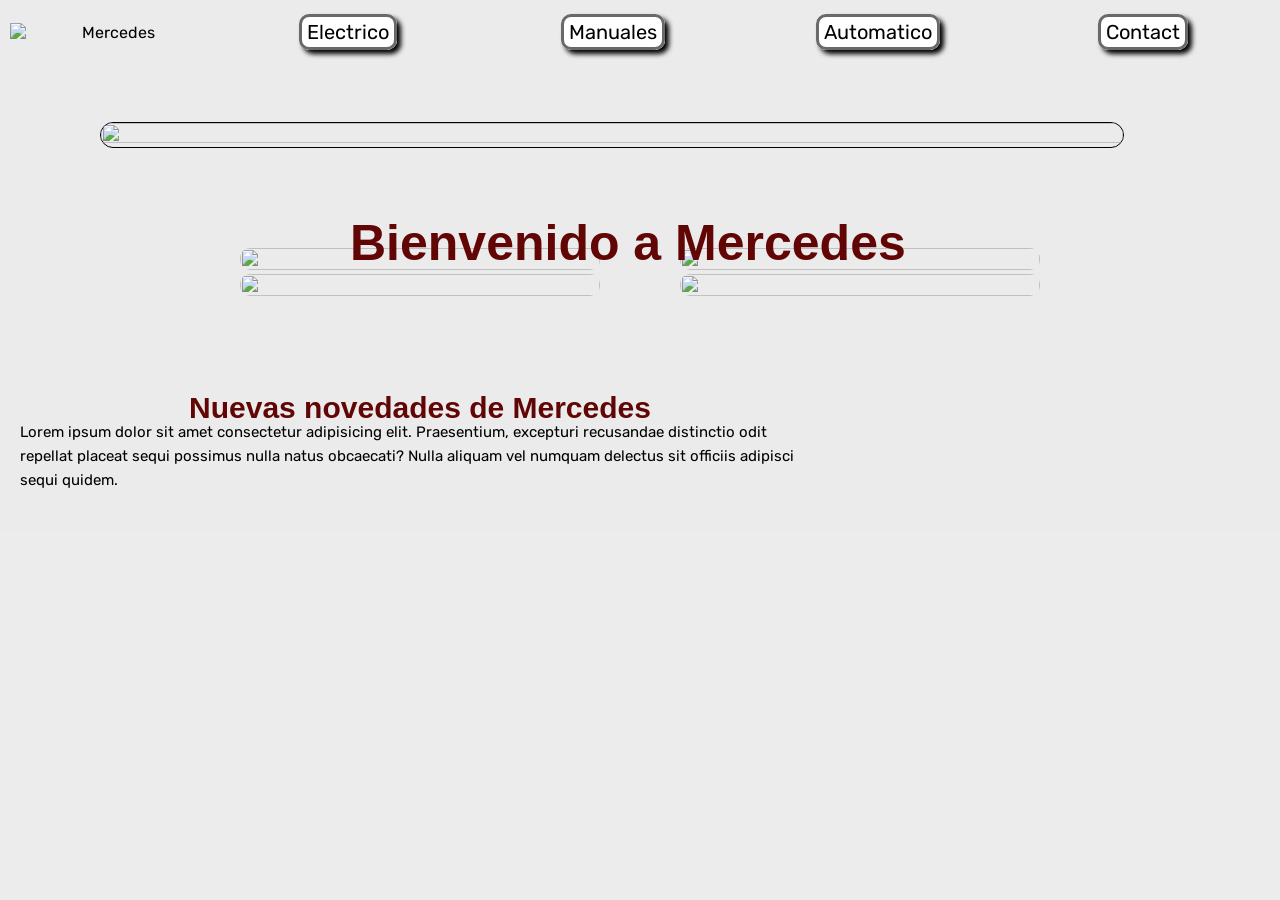
==== index.html @ 0ac347dd "first commit" ====
<!DOCTYPE html>
<html lang="en">
<head>
    <meta charset="UTF-8">
    <meta name="viewport" content="width=device-width, initial-scale=1.0">
    <link rel="shortcut icon" href="https://encrypted-tbn0.gstatic.com/images?q=tbn:ANd9GcRxxoMpGa6QTTC62v5Nn1pvzo3Oj-jB5QryPqcE2xtzrg&s" type="Mercedes">
    <link rel="stylesheet" href="./styles.css">
    <title>Proyecto ThePower</title>
</head>
<body class="container">
    <header class="grid-mercedes">
        <img src="https://freepngimg.com/save/24322-mercedes-benz-logo-file/1000x1000" alt="Mercedes">
        <nav>
            <ul class="list grid-mercedes">
                <li>
                    <a href="#">Electrico</a>
                </li>
                <li>
                    <a href="#">Manuales</a>
                </li>
                <li>
                    <a href="#">Automatico</a>
                </li>
                <li>
                    <a href="#">Contact</a>
                </li>
            </ul>
        </nav>
        <img src="https://encrypted-tbn0.gstatic.com/images?q=tbn:ANd9GcSkNEBO2OUKQjP-RSbIZae3jIq76g3rMrn9vQ&s" class="menu">
    </header>
    <div class="cars">
        <h1 class="inicio">Bienvenido a Mercedes</h1>
        <img src="https://www.diariomotor.com/imagenes/2023/08/mercedes-amg-gt-2024-06-64e08327acaf2.jpg?class=XL" alt=""">
    </div>

    <div class="grid-container gallery">
        <img
        src="https://quadis.s3.amazonaws.com/GestorQuadis/Vehiculos/Mercedes-Benz_Clase%20C_C%20300%20e%20Berlina_473060/1.jpg"
        />
        <img
        src="https://www.caetanoretail.es/site/uploads/sites/38/2024/11/mercedes-gls-580-ok.jpg"
        />
        <img
        src="https://acroadtrip.blob.core.windows.net/catalogo-imagenes/m/RT_V_c8c018942d8d44d28883c38b4ee7caf1.webp"
        />
        <img
        src="https://www.lacitycars.com/blog/wp-content/uploads/2023/11/1_65526863e2b59.jpg"
        />
    </div>
    <article class="parrafo">
        <h1 class="tow">Nuevas novedades de Mercedes</h1>
        <p>Lorem ipsum dolor sit amet consectetur adipisicing elit. Praesentium, excepturi recusandae distinctio odit repellat placeat sequi possimus nulla natus obcaecati? Nulla aliquam vel numquam delectus sit officiis adipisci sequi quidem.</p>
    </article>
    <div class="espacio">
        <img src="https://img.freepik.com/foto-gratis/tierra-galaxia-elementos-imagen-proporcionados-nasa_335224-750.jpg?semt=ais_hybrid&w=740&q=80" alt="">
    </div>
</body>
</html>
---- styles.css ----
@import url('https://fonts.googleapis.com/css2?family=Rubik:wght@300;400;500;600;700;800;900&display=swap');

* {
    margin: 0;
    padding: 0;
    box-sizing: border-box;
    font-family: 'Rubik', sans-serif;
    background-color: rgba(236, 236, 236, 0.959);
}


ul {
    list-style: none;
}


li {
    transition: transform 0.2s;
}

li:hover {
    transform: scale(1.1);
}

a {
    text-decoration: none;
    background-color: rgb(255, 255, 255);
    padding: 3px 5px;
    border: 3px solid rgb(105, 105, 105);
    border-radius: 10px;
    box-shadow: 4px 4px 5px rgb(0, 0, 0);
    color: rgb(0, 0, 0);
}



.grid-mercedes {
    display: grid;
    text-align: center;
    justify-content: center;
    align-items: center;
    align-content: center;
    justify-items: center;
}

header > img {
    width: 100%;
    object-fit: contain;;
}

header.grid-mercedes {
    grid-template-columns: 200px 1fr;
    padding: 10px;
    gap: 10px;
    justify-items: end;
}

.menu {
    display: none;
    width: 80px;
    cursor: pointer;
}

header > nav {
    width: 100%;
}


.list {
    grid-template-columns: 1fr 1fr 1fr 1fr;
    width: 100%;
    font-size: 20px;
    gap: 10px;
    padding: 10px 0px;
}

@media (max-width: 700px) {
    .menu {
        display: block;
    }
    header > nav {
        display: none;
    }
}
.item-one {
    display: grid;
    text-align: center;
    justify-content: center;
    align-items: center;
    align-content: center;
    justify-items: center;
}

h1 {
    color: rgb(97, 5, 5);
    font-family: Arial, Helvetica, sans-serif;
    
}

h1.inicio {
    position: relative;
    top: 150px;
    left: 250px;
    font-size: 50px;
    background-color:rgba(210, 105, 30, 0);
}

.cars {
    width: 80%;
    margin: 100px;
    margin-top: 0px;
}

.cars > img {
    width: 100%;
    height: 100%;
    object-fit: cover;
    object-position: center;
    border: 1px solid black;
    border-radius: 20px;
}

.grid-container {
    display: grid;
    align-items: center;
    justify-items: center;
    justify-content: center;
    align-content: center;
}

.gallery {
    width: 90%;
    margin: auto;
    margin-top: 100px;
    max-width: 800px;
    grid-template-columns: repeat(10, 1fr);
    grid-template-rows: repeat(10, 1fr);
    gap: 10%;
    
    
}

.gallery > img {
    width: 100%;
    height: 100%;
    border-radius: 10px;
    object-fit: cover;
    object-position: center;
    
}

.gallery > img:nth-child(1) {
    grid-row: 1 / 6;
    grid-column: 1 / 6;
}

.gallery > img:nth-child(2) {
    grid-row: 6 / 11;
    grid-column: 1 / 6;
}

.gallery > img:nth-child(3) {
    grid-row: 6 / 11;
    grid-column: 6 / 11;
}

.gallery > img:nth-child(4) {
    grid-row: 1 / 6;
    grid-column: 6 / 11;
}



article.parrafo {
    width: 100%;
    margin: 20px;
    margin-top: 100px;
    max-width: 800px;
    font-size: 15px;
    line-height: 24px;
}

h1.tow {
    text-align: center;
    margin-top: 50px;
    font-size: 30px;
    color: rgb(97, 5, 5);
    font-family: Arial, Helvetica, sans-serif;
}
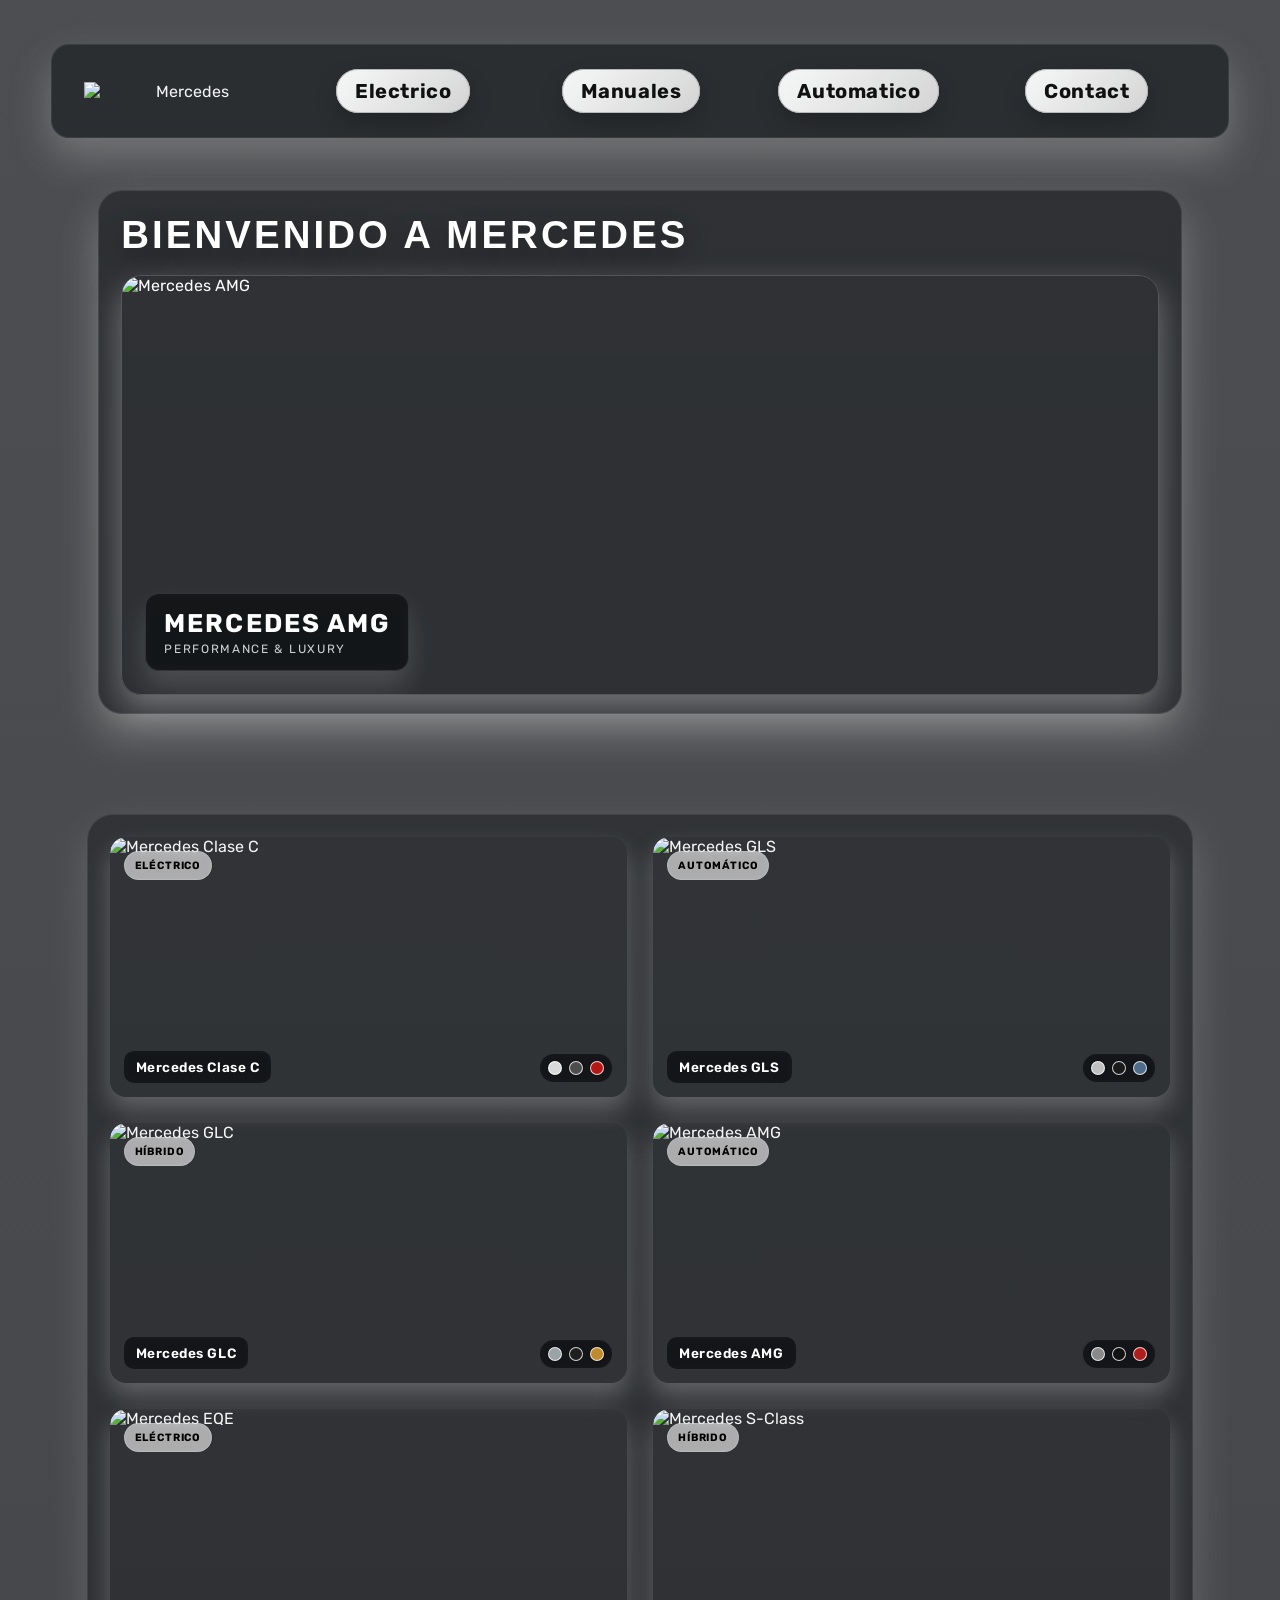
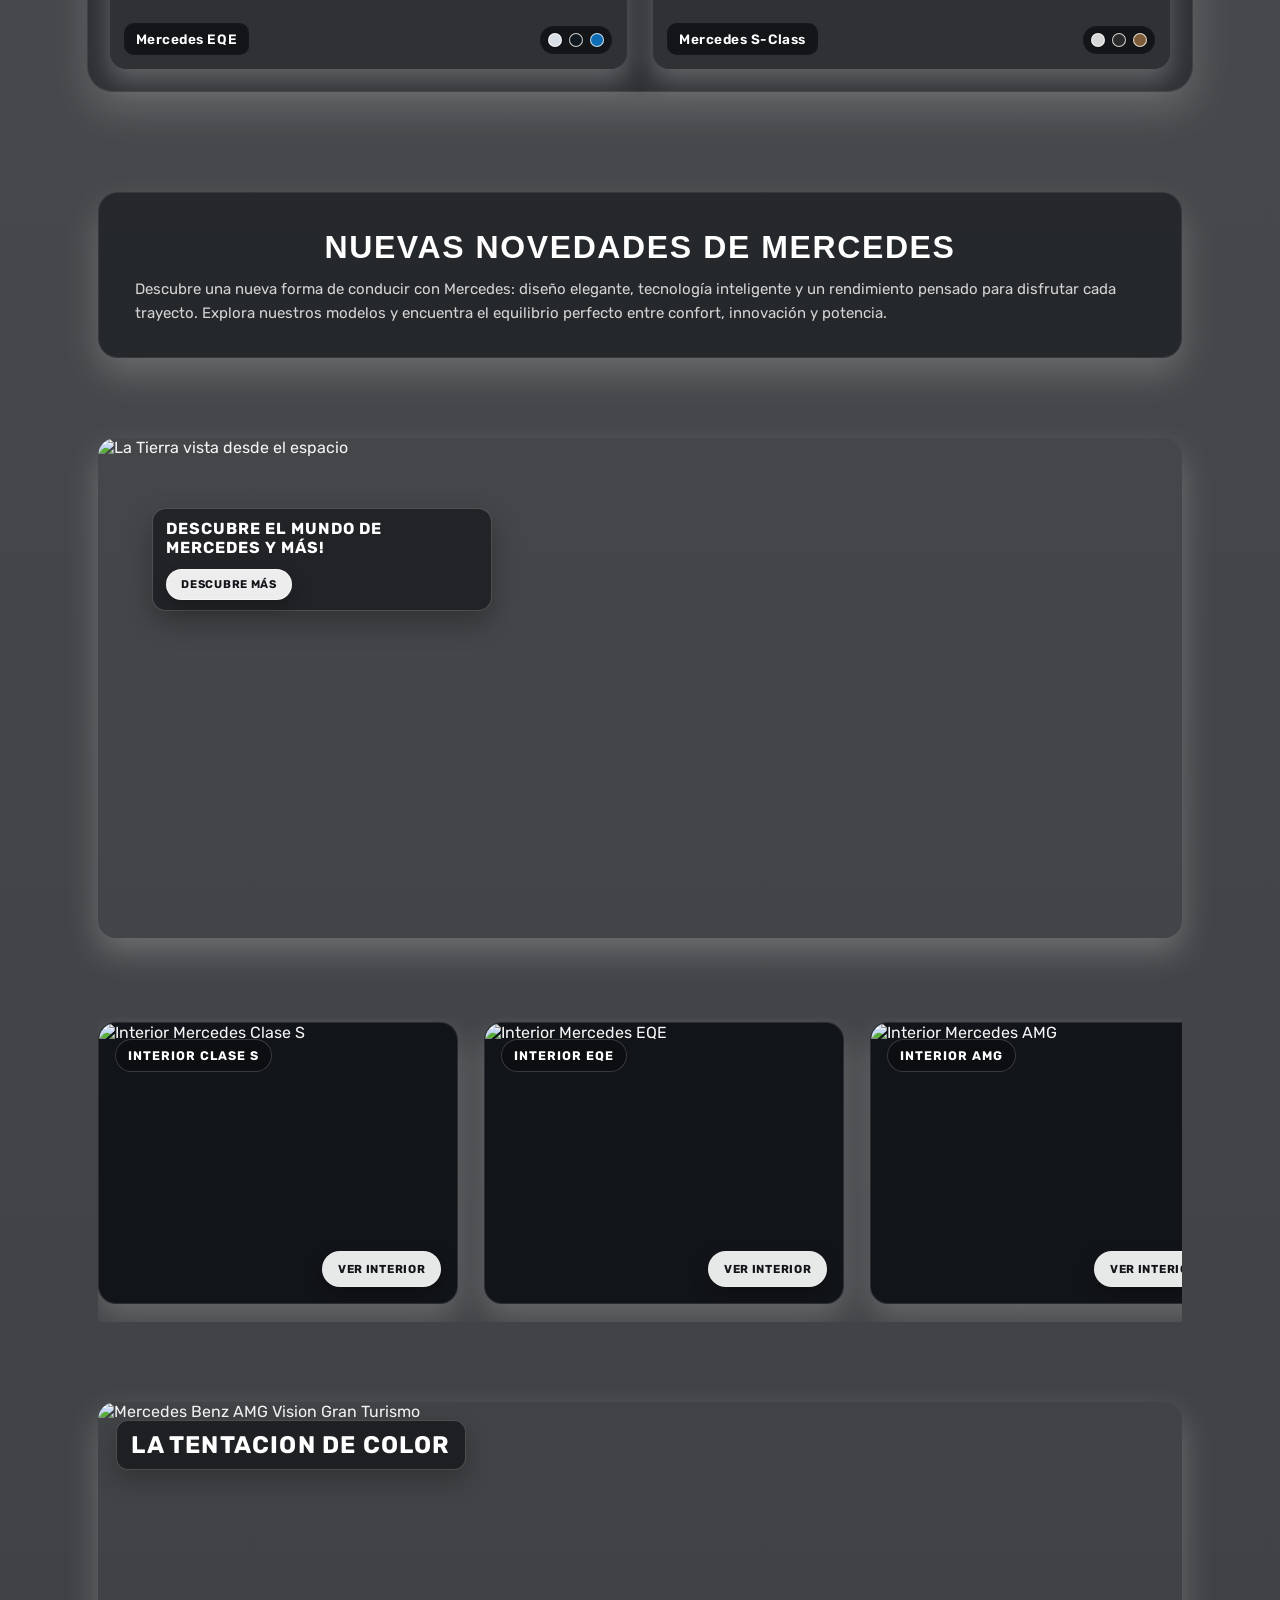
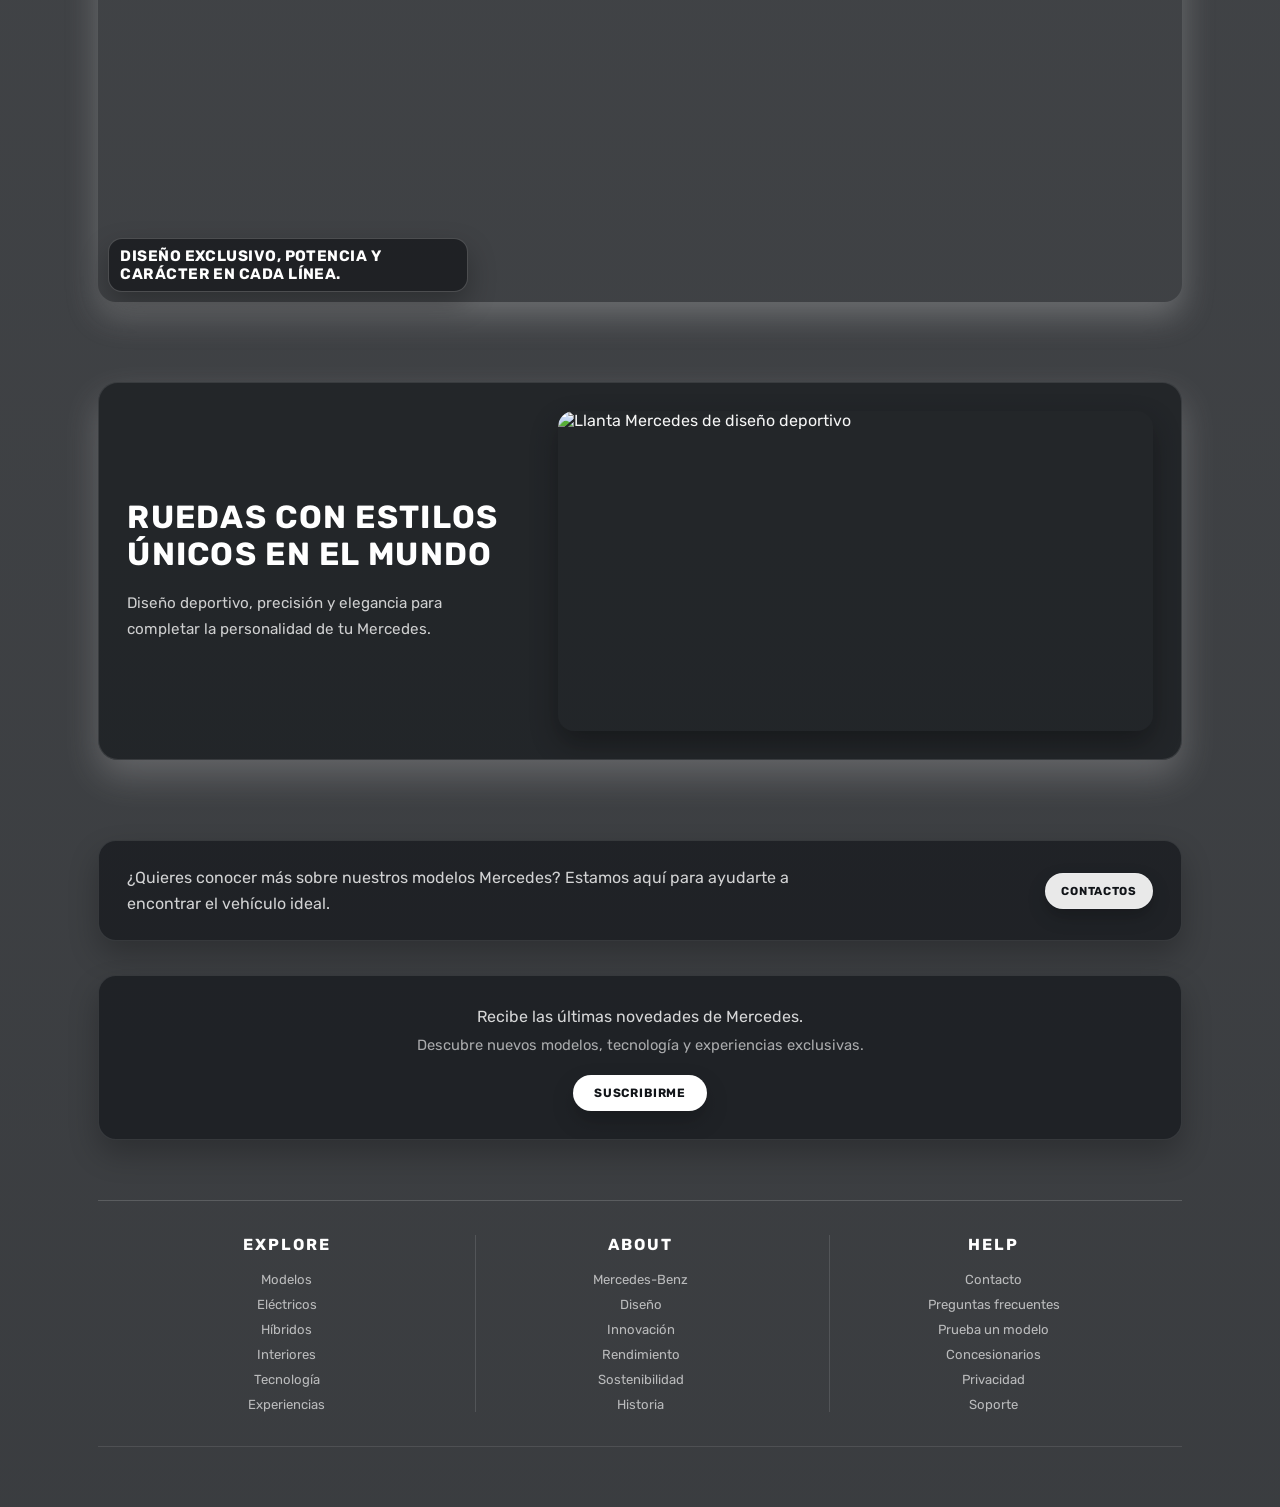
==== commit 06384ae9: "first commit" ====
--- a/index.html
+++ b/index.html
@@ -30,29 +30,160 @@
     </header>
     <div class="cars">
         <h1 class="inicio">Bienvenido a Mercedes</h1>
-        <img src="https://www.diariomotor.com/imagenes/2023/08/mercedes-amg-gt-2024-06-64e08327acaf2.jpg?class=XL" alt=""">
+        <div class="cars-hero">
+            <img src="https://www.diariomotor.com/imagenes/2023/08/mercedes-amg-gt-2024-06-64e08327acaf2.jpg?class=XL" alt="Mercedes AMG">
+            <div class="cars-overlay">
+                <span>Mercedes AMG</span>
+                <small>Performance & Luxury</small>
+            </div>
+        </div>
     </div>
 
     <div class="grid-container gallery">
-        <img
-        src="https://quadis.s3.amazonaws.com/GestorQuadis/Vehiculos/Mercedes-Benz_Clase%20C_C%20300%20e%20Berlina_473060/1.jpg"
-        />
-        <img
-        src="https://www.caetanoretail.es/site/uploads/sites/38/2024/11/mercedes-gls-580-ok.jpg"
-        />
-        <img
-        src="https://acroadtrip.blob.core.windows.net/catalogo-imagenes/m/RT_V_c8c018942d8d44d28883c38b4ee7caf1.webp"
-        />
-        <img
-        src="https://www.lacitycars.com/blog/wp-content/uploads/2023/11/1_65526863e2b59.jpg"
-        />
+        <figure class="gallery-item">
+            <span class="badge">Eléctrico</span>
+            <img src="https://images.unsplash.com/photo-1618843479313-40f8afb4b4d8?auto=format&fit=crop&w=1200&q=85" alt="Mercedes Clase C" />
+            <figcaption>Mercedes Clase C</figcaption>
+            <span class="color-palette">
+                <i style="background:#d9d9d9"></i>
+                <i style="background:#4d4d4d"></i>
+                <i style="background:#b51717"></i>
+            </span>
+        </figure>
+        <figure class="gallery-item">
+            <span class="badge">Automático</span>
+            <img src="https://acnews.blob.core.windows.net/imgnews/large/NAZ_5094138d9a9943de9b3e484ab31ba3cd.jpg" alt="Mercedes GLS" />
+            <figcaption>Mercedes GLS</figcaption>
+            <span class="color-palette">
+                <i style="background:#c1c1c1"></i>
+                <i style="background:#1a1a1a"></i>
+                <i style="background:#4d6d8a"></i>
+            </span>
+        </figure>
+        <figure class="gallery-item">
+            <span class="badge">Híbrido</span>
+            <img src="https://e00-marca.uecdn.es/assets/multimedia/imagenes/2019/06/24/15613805183557.jpg" alt="Mercedes GLC" />
+            <figcaption>Mercedes GLC</figcaption>
+            <span class="color-palette">
+                <i style="background:#9aa3a6"></i>
+                <i style="background:#1f1f1f"></i>
+                <i style="background:#be8a2d"></i>
+            </span>
+        </figure>
+        <figure class="gallery-item">
+            <span class="badge">Automático</span>
+            <img src="https://wallpapers.com/images/featured-full/mercedes-benz-amg-bilder-9uf2jhj1tdibo8oa.jpg" alt="Mercedes AMG" />
+            <figcaption>Mercedes AMG</figcaption>
+            <span class="color-palette">
+                <i style="background:#8a8a8a"></i>
+                <i style="background:#111111"></i>
+                <i style="background:#b01d1d"></i>
+            </span>
+        </figure>
+        <figure class="gallery-item">
+            <span class="badge">Eléctrico</span>
+            <img src="https://images.unsplash.com/photo-1553440569-bcc63803a83d?auto=format&fit=crop&w=1200&q=80" alt="Mercedes EQE" />
+            <figcaption>Mercedes EQE</figcaption>
+            <span class="color-palette">
+                <i style="background:#d8dfe5"></i>
+                <i style="background:#101820"></i>
+                <i style="background:#0f6db4"></i>
+            </span>
+        </figure>
+        <figure class="gallery-item">
+            <span class="badge">Híbrido</span>
+            <img src="https://tn.com.ar/resizer/v2/mercedes-benz-clase-s-S3JU67NPSVHFNIK3IQCBQ6NYCA.jpg?auth=d89434ba7a34d53456a7293bf9977053f83c61812e4dbea7ba0645944ef4c648&width=767" alt="Mercedes S-Class" />
+            <figcaption>Mercedes S-Class</figcaption>
+            <span class="color-palette">
+                <i style="background:#d7d7d7"></i>
+                <i style="background:#2a2a2a"></i>
+                <i style="background:#7e5d3b"></i>
+            </span>
+        </figure>
     </div>
     <article class="parrafo">
         <h1 class="tow">Nuevas novedades de Mercedes</h1>
-        <p>Lorem ipsum dolor sit amet consectetur adipisicing elit. Praesentium, excepturi recusandae distinctio odit repellat placeat sequi possimus nulla natus obcaecati? Nulla aliquam vel numquam delectus sit officiis adipisci sequi quidem.</p>
+        <p>Descubre una nueva forma de conducir con Mercedes: diseño elegante, tecnología inteligente y un rendimiento pensado para disfrutar cada trayecto. Explora nuestros modelos y encuentra el equilibrio perfecto entre confort, innovación y potencia.</p>
     </article>
     <div class="espacio">
-        <img src="https://img.freepik.com/foto-gratis/tierra-galaxia-elementos-imagen-proporcionados-nasa_335224-750.jpg?semt=ais_hybrid&w=740&q=80" alt="">
+        <span class="mon">
+            Descubre el mundo de Mercedes y más!
+            <a class="space-button" href="./mercedes-info.html">Descubre más</a>
+        </span>
+        <img src="https://images.unsplash.com/photo-1446776811953-b23d57bd21aa?auto=format&fit=crop&w=1600&q=85" alt="La Tierra vista desde el espacio">
     </div>
+    <div class="interior">
+        <figure>
+            <img src="https://acnews.blob.core.windows.net/imgnews/large/NAZ_dccedf10369e466599f395f4530dd3a3.jpg" alt="Interior Mercedes Clase S">
+            <span class="interior-title">Interior Clase S</span>
+            <a class="interior-button" href="#">Ver interior</a>
+        </figure>
+        <figure>
+            <img src="https://img.freepik.com/fotos-premium/o-luxuoso-interior-de-um-carro-mercedes-benz-exibindo-seus-recursos-premium-e-design-elegante_1256629-6978.jpg" alt="Interior Mercedes EQE">
+            <span class="interior-title">Interior EQE</span>
+            <a class="interior-button" href="#">Ver interior</a>
+        </figure>
+        <figure>
+            <img src="https://carplayparatucoche.com/wp-content/uploads/2022/10/mercedes-w213-led-ambiente-1024x576.jpg" alt="Interior Mercedes AMG">
+            <span class="interior-title">Interior AMG</span>
+            <a class="interior-button" href="#">Ver interior</a>
+        </figure>
+        <figure>
+            <img src="https://thedriver.it/articoli/foto-hd/mercedes-glc-coupe-2023-interni.jpg" alt="Interior Mercedes GLC">
+            <span class="interior-title">Interior GLC</span>
+            <a class="interior-button" href="#">Ver interior</a>
+        </figure>
+    </div>
+    <div class="exterior">
+        <h3>La tentacion de color</h3>
+        <span class="exit">Diseño exclusivo, potencia y carácter en cada línea.</span>
+        <img src="https://images.hdqwalls.com/wallpapers/mercedes-benz-amg-vision-gran-turismo-front-ux.jpg" alt="Mercedes Benz AMG Vision Gran Turismo">
+    </div>
+    <div class="rueda">
+        <div class="rueda-copy">
+            <h3>Ruedas con estilos únicos en el mundo</h3>
+            <span class="redondo">Diseño deportivo, precisión y elegancia para completar la personalidad de tu Mercedes.</span>
+        </div>
+        <img src="https://tse1.mm.bing.net/th/id/OIP.coVSpItNFCFPjvcpLncevgHaFj?r=0&rs=1&pid=ImgDetMain&o=7&rm=3" alt="Llanta Mercedes de diseño deportivo">
+    </div>
+    <div class="contact">
+        <p>¿Quieres conocer más sobre nuestros modelos Mercedes? Estamos aquí para ayudarte a encontrar el vehículo ideal.</p>
+        <a class="interior-button" href="#">contactos</a>
+    </div>
+    <div class="subscription">
+        <p>Recibe las últimas novedades de Mercedes.</p>
+        <p>Descubre nuevos modelos, tecnología y experiencias exclusivas.</p>
+        <a class="subscription-button" href="./mercedes-subscribe.html">Suscribirme</a>
+    </div>
+    <footer class="site-footer">
+        <div class="footer-column">
+            <h3>Explore</h3>
+            <span>Modelos</span>
+            <span>Eléctricos</span>
+            <span>Híbridos</span>
+            <span>Interiores</span>
+            <span>Tecnología</span>
+            <span>Experiencias</span>
+        </div>
+        <div class="footer-column">
+            <h3>About</h3>
+            <span>Mercedes-Benz</span>
+            <span>Diseño</span>
+            <span>Innovación</span>
+            <span>Rendimiento</span>
+            <span>Sostenibilidad</span>
+            <span>Historia</span>
+        </div>
+        <div class="footer-column">
+            <h3>Help</h3>
+            <span>Contacto</span>
+            <span>Preguntas frecuentes</span>
+            <span>Prueba un modelo</span>
+            <span>Concesionarios</span>
+            <span>Privacidad</span>
+            <span>Soporte</span>
+        </div>
+    </footer>
+
 </body>
 </html>
--- a/styles.css
+++ b/styles.css
@@ -1,18 +1,51 @@
 @import url('https://fonts.googleapis.com/css2?family=Rubik:wght@300;400;500;600;700;800;900&display=swap');
+
+/* ================================================================
+    1. Base y animaciones
+    ================================================================ */
 
 * {
     margin: 0;
     padding: 0;
     box-sizing: border-box;
     font-family: 'Rubik', sans-serif;
-    background-color: rgba(236, 236, 236, 0.959);
-}
-
+}
+
+body.container {
+    min-height: 100vh;
+    width: 92%;
+    max-width: 1400px;
+    margin: 0 auto;
+    padding-top: 18px;
+    padding-bottom: 40px;
+    background:
+        linear-gradient(rgba(7, 10, 14, 0.72), rgba(15, 18, 22, 0.82)),
+        url('https://images.hdqwalls.com/wallpapers/mercedes-benz-amg-vision-gran-turismo-front-ux.jpg') center/cover no-repeat fixed;
+    color: #f5f5f5;
+}
+
+body.container > * {
+    animation: fadeUp 0.6s ease both;
+}
+
+@keyframes fadeUp {
+    from {
+        opacity: 0;
+        transform: translateY(16px);
+    }
+    to {
+        opacity: 1;
+        transform: translateY(0);
+    }
+}
 
 ul {
     list-style: none;
 }
 
+/* ================================================================
+   2. Cabecera y navegación
+   ================================================================ */
 
 li {
     transition: transform 0.2s;
@@ -24,12 +57,20 @@
 
 a {
     text-decoration: none;
-    background-color: rgb(255, 255, 255);
-    padding: 3px 5px;
-    border: 3px solid rgb(105, 105, 105);
-    border-radius: 10px;
-    box-shadow: 4px 4px 5px rgb(0, 0, 0);
-    color: rgb(0, 0, 0);
+    background: linear-gradient(135deg, rgba(255,255,255,0.96), rgba(230,230,230,0.9));
+    padding: 9px 18px;
+    border: 1px solid rgba(179, 179, 179, 0.9);
+    border-radius: 999px;
+    box-shadow: 0 10px 22px rgba(0, 0, 0, 0.22);
+    color: #111;
+    font-weight: 700;
+    letter-spacing: 0.03em;
+    transition: all 0.25s ease;
+}
+
+li:hover a {
+    transform: translateY(-1px);
+    box-shadow: 0 12px 26px rgba(232, 229, 229, 0.28);
 }
 
 
@@ -50,9 +91,17 @@
 
 header.grid-mercedes {
     grid-template-columns: 200px 1fr;
-    padding: 10px;
+    padding: 24px 32px;
     gap: 10px;
     justify-items: end;
+    background: rgba(17, 20, 24, 0.55);
+    border: 1px solid rgba(255, 255, 255, 0.08);
+    border-radius: 18px;
+    box-shadow: 0 18px 40px rgba(242, 239, 239, 0.25);
+    backdrop-filter: blur(6px);
+    margin: 26px auto 0;
+    max-width: 1400px;
+    width: 100%;
 }
 
 .menu {
@@ -82,43 +131,90 @@
         display: none;
     }
 }
-.item-one {
-    display: grid;
-    text-align: center;
-    justify-content: center;
-    align-items: center;
-    align-content: center;
-    justify-items: center;
-}
-
 h1 {
-    color: rgb(97, 5, 5);
+    color: rgb(69, 10, 10);
     font-family: Arial, Helvetica, sans-serif;
-    
-}
+}
+
+/* ================================================================
+    3. Hero principal
+    ================================================================ */
 
 h1.inicio {
+    position: static;
+    display: block;
+    margin: 0 0 18px;
+    font-size: clamp(2rem, 3vw, 3rem);
+    text-align: left;
+    color: #ffffff;
+    letter-spacing: 0.08em;
+    text-transform: uppercase;
+    background-color: transparent;
+    text-shadow: 0 8px 24px rgba(0, 0, 0, 0.35);
+}
+
+.cars {
+    width: min(1200px, 92%);
+    margin: 52px auto 0;
+    padding: 22px 22px 18px;
+    background: rgba(17, 20, 24, 0.48);
+    border: 1px solid rgba(255, 255, 255, 0.1);
+    border-radius: 24px;
+    box-shadow: 0 20px 42px rgba(248, 246, 246, 0.28);
+    backdrop-filter: blur(4px);
+}
+
+.cars-hero {
     position: relative;
-    top: 150px;
-    left: 250px;
-    font-size: 50px;
-    background-color:rgba(210, 105, 30, 0);
-}
-
-.cars {
-    width: 80%;
-    margin: 100px;
-    margin-top: 0px;
-}
-
-.cars > img {
-    width: 100%;
-    height: 100%;
+    overflow: hidden;
+    border-radius: 20px;
+    box-shadow: 0 14px 32px rgba(245, 243, 243, 0.35);
+}
+
+.cars-hero img {
+    display: block;
+    width: 100%;
+    height: 420px;
     object-fit: cover;
     object-position: center;
-    border: 1px solid black;
+    border: 1px solid rgba(255, 255, 255, 0.18);
     border-radius: 20px;
-}
+    filter: saturate(1.05) contrast(1.08);
+}
+
+.cars-overlay {
+    position: absolute;
+    left: 24px;
+    bottom: 24px;
+    display: flex;
+    flex-direction: column;
+    gap: 4px;
+    padding: 14px 18px;
+    border-radius: 14px;
+    background: rgba(10, 12, 15, 0.52);
+    backdrop-filter: blur(5px);
+    border: 1px solid rgba(255, 255, 255, 0.12);
+    box-shadow: 0 16px 28px rgba(239, 236, 236, 0.16);
+}
+
+.cars-overlay span {
+    font-size: clamp(1.3rem, 2vw, 2.2rem);
+    font-weight: 700;
+    color: #fff;
+    letter-spacing: 0.08em;
+    text-transform: uppercase;
+}
+
+.cars-overlay small {
+    color: rgba(255, 255, 255, 0.8);
+    font-size: 0.75rem;
+    letter-spacing: 0.14em;
+    text-transform: uppercase;
+}
+
+/* ================================================================
+    4. Galería de modelos
+    ================================================================ */
 
 .grid-container {
     display: grid;
@@ -129,76 +225,869 @@
 }
 
 .gallery {
-    width: 90%;
-    margin: auto;
-    margin-top: 100px;
-    max-width: 800px;
-    grid-template-columns: repeat(10, 1fr);
-    grid-template-rows: repeat(10, 1fr);
-    gap: 10%;
-    
-    
-}
-
-.gallery > img {
-    width: 100%;
-    height: 100%;
-    border-radius: 10px;
+    width: min(1200px, 94%);
+    margin: 100px auto 0;
+    display: grid;
+    grid-template-columns: repeat(2, minmax(260px, 1fr));
+    gap: 26px;
+    padding: 22px;
+    border-radius: 26px;
+    background: rgba(17, 20, 24, 0.42);
+    border: 1px solid rgba(255, 255, 255, 0.08);
+    box-shadow: 2px 18px 40px rgba(234, 231, 231, 0.2);
+}
+
+.gallery-item {
+    position: relative;
+    width: 100%;
+    overflow: hidden;
+    border-radius: 16px;
+    box-shadow: 0 12px 24px rgba(227, 225, 225, 0.28);
+    transition: transform 0.35s ease, box-shadow 0.35s ease;
+}
+
+.gallery-item img {
+    display: block;
+    width: 100%;
+    height: 260px;
+    aspect-ratio: 16 / 9;
     object-fit: cover;
     object-position: center;
-    
-}
-
-.gallery > img:nth-child(1) {
-    grid-row: 1 / 6;
-    grid-column: 1 / 6;
-}
-
-.gallery > img:nth-child(2) {
-    grid-row: 6 / 11;
-    grid-column: 1 / 6;
-}
-
-.gallery > img:nth-child(3) {
-    grid-row: 6 / 11;
-    grid-column: 6 / 11;
-}
-
-.gallery > img:nth-child(4) {
-    grid-row: 1 / 6;
-    grid-column: 6 / 11;
-}
-
-
+    border-radius: 16px;
+    transition: transform 0.35s ease, filter 0.35s ease;
+}
+
+.gallery-item figcaption {
+    position: absolute;
+    left: 14px;
+    bottom: 14px;
+    padding: 8px 12px;
+    border-radius: 10px;
+    background: rgba(10, 12, 15, 0.58);
+    color: #fff;
+    font-size: 0.85rem;
+    font-weight: 600;
+    letter-spacing: 0.04em;
+    backdrop-filter: blur(3px);
+}
+
+.badge {
+    position: absolute;
+    top: 14px;
+    left: 14px;
+    z-index: 2;
+    padding: 7px 10px;
+    border-radius: 999px;
+    background-color: #f0f0f0ab;
+    border: 1px solid rgba(255, 255, 255, 0.14);
+    color: #000000;
+    font-size: 0.66rem;
+    font-weight: 700;
+    letter-spacing: 0.08em;
+    text-transform: uppercase;
+    backdrop-filter: blur(3px);
+}
+
+.color-palette {
+    position: absolute;
+    right: 14px;
+    bottom: 14px;
+    display: flex;
+    gap: 7px;
+    padding: 7px 8px;
+    border-radius: 999px;
+    background: rgba(10, 12, 15, 0.58);
+    backdrop-filter: blur(3px);
+    border: 1px solid rgba(255, 255, 255, 0.12);
+}
+
+.color-palette i {
+    display: inline-block;
+    width: 14px;
+    height: 14px;
+    border-radius: 50%;
+    border: 1px solid rgba(255, 255, 255, 0.8);
+    box-shadow: 0 0 0 1px rgba(0, 0, 0, 0.25);
+}
+
+.gallery-item:hover {
+    transform: translateY(-8px);
+    box-shadow: 0 18px 34px rgba(227, 224, 224, 0.38);
+}
+
+.gallery-item:hover img {
+    transform: scale(1.04);
+    filter: brightness(1.08);
+}
+
+@media (max-width: 700px) {
+    .gallery {
+        grid-template-columns: 1fr;
+    }
+
+    .gallery-item img {
+        height: 240px;
+    }
+}
+
+
+
+/* ================================================================
+    5. Artículo de novedades
+    ================================================================ */
 
 article.parrafo {
-    width: 100%;
-    margin: 20px;
-    margin-top: 100px;
-    max-width: 800px;
+    width: min(1200px, 92%);
+    margin: 100px auto 0;
+    max-width: 1200px;
+    padding: 32px 36px;
     font-size: 15px;
     line-height: 24px;
-}
+    background: rgba(17, 20, 24, 0.6);
+    border: 1px solid rgba(255, 255, 255, 0.08);
+    border-radius: 20px;
+    box-shadow: 0 16px 36px rgba(240, 237, 237, 0.22);
+    color: #f0f0f0;
+}
+
+article.parrafo p {
+    color: rgba(255, 255, 255, 0.8);
+}
+
+/* ================================================================
+    6. Sección espacial
+    ================================================================ */
+
+.espacio {
+    position: relative;
+    display: flex;
+    justify-content: center;
+    align-items: center;
+    width: min(1200px, 92%);
+    margin: 80px auto 30px;
+}
+
+.espacio img {
+    display: block;
+    width: 100%;
+    height: 500px;
+    object-fit: cover;
+    border-radius: 18px;
+    box-shadow: 0 14px 32px rgba(224, 222, 222, 0.28);
+}
+
+.espacio .mon {
+    position: absolute;
+    z-index: 1;
+    top: 14%;
+    left: 5%;
+    width: min(32%, 340px);
+    padding: 10px 13px;
+    border: 1px solid rgba(255, 255, 255, 0.2);
+    border-radius: 14px;
+    background: rgba(10, 12, 15, 0.58);
+    color: #ffffff;
+    font-size: clamp(0.78rem, 1.3vw, 1rem);
+    font-weight: 700;
+    letter-spacing: 0.06em;
+    text-align: left;
+    text-transform: uppercase;
+    backdrop-filter: blur(5px);
+    box-shadow: 0 12px 28px rgba(0, 0, 0, 0.28);
+}
+
+.espacio .space-button {
+    display: block;
+    width: fit-content;
+    margin-top: 12px;
+    padding: 8px 14px;
+    border: 1px solid rgba(255, 255, 255, 0.55);
+    border-radius: 999px;
+    background: rgba(255, 255, 255, 0.92);
+    color: #111418;
+    font-size: 0.7rem;
+    font-weight: 700;
+    letter-spacing: 0.06em;
+    text-transform: uppercase;
+    box-shadow: 0 8px 16px rgba(0, 0, 0, 0.22);
+}
+
+.espacio .space-button:hover {
+    transform: translateY(-2px);
+    background: #ffffff;
+    box-shadow: 0 11px 20px rgba(0, 0, 0, 0.3);
+}
+
+/* ================================================================
+   7. Página informativa secundaria
+   ================================================================ */
+
+.info-content {
+    width: min(1200px, 92%);
+    margin: 70px auto 30px;
+}
+
+.info-hero {
+    position: relative;
+    min-height: 430px;
+    overflow: hidden;
+    border-radius: 22px;
+    box-shadow: 0 18px 38px rgba(0, 0, 0, 0.32);
+}
+
+.info-hero img {
+    display: block;
+    width: 100%;
+    height: 430px;
+    object-fit: cover;
+    filter: brightness(0.62) saturate(1.08);
+}
+
+.info-hero > div {
+    position: absolute;
+    left: 32px;
+    bottom: 32px;
+    max-width: 620px;
+}
+
+.info-kicker {
+    margin-bottom: 10px;
+    color: #d7d7d7;
+    font-size: 0.75rem;
+    font-weight: 700;
+    letter-spacing: 0.16em;
+    text-transform: uppercase;
+}
+
+.info-hero h1,
+.info-highlight h2 {
+    color: #ffffff;
+    font-family: 'Rubik', sans-serif;
+    letter-spacing: 0.02em;
+}
+
+.info-hero h1 {
+    margin-bottom: 12px;
+    font-size: clamp(2rem, 5vw, 4.2rem);
+    line-height: 1.05;
+}
+
+.info-hero > div > p:last-child,
+.info-highlight p:last-child {
+    color: rgba(255, 255, 255, 0.82);
+    line-height: 1.7;
+}
+
+.info-grid {
+    display: grid;
+    grid-template-columns: repeat(3, minmax(0, 1fr));
+    gap: 22px;
+    margin-top: 28px;
+}
+
+.info-card {
+    min-height: 230px;
+    padding: 26px;
+    border: 1px solid rgba(255, 255, 255, 0.1);
+    border-radius: 18px;
+    background: rgba(17, 20, 24, 0.64);
+    box-shadow: 0 14px 30px rgba(0, 0, 0, 0.2);
+}
+
+.info-number {
+    display: block;
+    margin-bottom: 28px;
+    color: #bdbdbd;
+    font-size: 0.75rem;
+    font-weight: 700;
+    letter-spacing: 0.12em;
+}
+
+.info-card h2 {
+    margin-bottom: 12px;
+    color: #ffffff;
+    font-size: 1.25rem;
+}
+
+.info-card p {
+    color: rgba(255, 255, 255, 0.72);
+    font-size: 0.92rem;
+    line-height: 1.65;
+}
+
+.info-highlight {
+    display: flex;
+    align-items: center;
+    justify-content: space-between;
+    gap: 30px;
+    margin-top: 28px;
+    padding: 30px;
+    border-left: 3px solid #ffffff;
+    border-radius: 16px;
+    background: rgba(17, 20, 24, 0.72);
+}
+
+.info-highlight h2 {
+    margin-bottom: 10px;
+    font-size: clamp(1.5rem, 3vw, 2.5rem);
+}
+
+.info-back {
+    flex: 0 0 auto;
+    white-space: nowrap;
+}
+
+@media (max-width: 700px) {
+    .info-content {
+        margin-top: 42px;
+    }
+
+    .info-hero,
+    .info-hero img {
+        min-height: 460px;
+        height: 460px;
+    }
+
+    .info-hero > div {
+        left: 22px;
+        right: 22px;
+        bottom: 24px;
+    }
+
+    .info-grid {
+        grid-template-columns: 1fr;
+    }
+
+    .info-highlight {
+        align-items: flex-start;
+        flex-direction: column;
+    }
+}
+
+@media (max-width: 700px) {
+    .espacio .mon {
+        top: 12%;
+        left: 5%;
+        width: min(58%, 260px);
+        padding: 9px 11px;
+        font-size: 0.75rem;
+    }
+}
+
+/* ================================================================
+    8. Galería de interiores
+    ================================================================ */
 
 h1.tow {
     text-align: center;
-    margin-top: 50px;
-    font-size: 30px;
-    color: rgb(97, 5, 5);
+    margin-top: 10px;
+    margin-bottom: 18px;
+    font-size: clamp(1.7rem, 2.5vw, 2.4rem);
+    color: #ffffff;
     font-family: Arial, Helvetica, sans-serif;
-}
-
-
-
-
-
-
-
-
-
-
-
-
-
-
-
+    letter-spacing: 0.05em;
+    text-transform: uppercase;
+}
+
+.interior {
+    width: min(1200px, 92%);
+    margin: 80px auto 30px;
+    display: flex;
+    align-items: stretch;
+    gap: 26px;
+    overflow-x: auto;
+    overscroll-behavior-inline: contain;
+    padding: 4px 4px 18px;
+    scroll-snap-type: x mandatory;
+    scrollbar-color: rgba(255, 255, 255, 0.65) rgba(17, 20, 24, 0.7);
+}
+
+.interior figure {
+    position: relative;
+    flex: 0 0 360px;
+    min-height: 280px;
+    overflow: hidden;
+    border: 1px solid rgba(255, 255, 255, 0.1);
+    border-radius: 18px;
+    box-shadow: 0 14px 32px rgba(224, 222, 222, 0.24);
+    background: #111418;
+    scroll-snap-align: start;
+    transition: transform 0.35s ease, box-shadow 0.35s ease;
+}
+
+.interior figure:hover {
+    transform: translateY(-8px);
+    box-shadow: 0 20px 38px rgba(224, 222, 222, 0.34);
+}
+
+.interior figure img {
+    display: block;
+    width: 100%;
+    height: 280px;
+    object-fit: cover;
+    transition: transform 0.35s ease, filter 0.35s ease;
+}
+
+.interior figure:hover img {
+    transform: scale(1.05);
+    filter: brightness(1.08);
+}
+
+.interior-title {
+    position: absolute;
+    top: 16px;
+    left: 16px;
+    padding: 8px 12px;
+    border: 1px solid rgba(255, 255, 255, 0.18);
+    border-radius: 999px;
+    background: rgba(10, 12, 15, 0.62);
+    color: #ffffff;
+    font-size: 0.78rem;
+    font-weight: 700;
+    letter-spacing: 0.08em;
+    text-transform: uppercase;
+    backdrop-filter: blur(5px);
+}
+
+.interior-button {
+    position: absolute;
+    right: 16px;
+    bottom: 16px;
+    padding: 10px 15px;
+    border: 1px solid rgba(255, 255, 255, 0.2);
+    border-radius: 999px;
+    background: rgba(255, 255, 255, 0.9);
+    color: #111418;
+    font-size: 0.72rem;
+    font-weight: 700;
+    letter-spacing: 0.06em;
+    text-transform: uppercase;
+    box-shadow: 0 8px 18px rgba(0, 0, 0, 0.24);
+}
+
+.interior-button:hover {
+    background: #ffffff;
+    transform: translateY(-2px);
+}
+
+/* ================================================================
+    11. Contacto y suscripción
+    ================================================================ */
+
+.contact {
+    width: min(1200px, 92%);
+    margin: 80px auto 30px;
+    display: flex;
+    align-items: center;
+    justify-content: space-between;
+    gap: 28px;
+    padding: 24px 28px;
+    border: 1px solid rgba(255, 255, 255, 0.1);
+    border-radius: 18px;
+    background: rgba(17, 20, 24, 0.64);
+    box-shadow: 0 14px 30px rgba(0, 0, 0, 0.24);
+}
+
+.contact p {
+    max-width: 720px;
+    color: rgba(255, 255, 255, 0.8);
+    line-height: 1.6;
+}
+
+.contact .interior-button {
+    position: static;
+    flex: 0 0 auto;
+}
+
+.subscription {
+    width: min(1200px, 92%);
+    margin: 34px auto 30px;
+    padding: 28px 24px;
+    border: 1px solid rgba(255, 255, 255, 0.1);
+    border-radius: 18px;
+    background: rgba(17, 20, 24, 0.64);
+    text-align: center;
+    box-shadow: 0 14px 30px rgba(0, 0, 0, 0.24);
+}
+
+.subscription p {
+    color: rgba(255, 255, 255, 0.82);
+    line-height: 1.6;
+}
+
+.subscription p + p {
+    margin-top: 4px;
+    color: rgba(255, 255, 255, 0.62);
+    font-size: 0.92rem;
+}
+
+.subscription-button {
+    display: inline-block;
+    margin-top: 18px;
+    padding: 10px 20px;
+    border: 1px solid rgba(255, 255, 255, 0.22);
+    border-radius: 999px;
+    background: #ffffff;
+    color: #111418;
+    font-size: 0.75rem;
+    font-weight: 700;
+    letter-spacing: 0.07em;
+    text-transform: uppercase;
+    transition: transform 0.25s ease, background 0.25s ease;
+}
+
+.subscription-button:hover {
+    transform: translateY(-2px);
+    background: #e4e4e4;
+}
+
+/* ================================================================
+    12. Footer
+    ================================================================ */
+
+.site-footer {
+    width: min(1200px, 92%);
+    margin: 60px auto 20px;
+    display: grid;
+    grid-template-columns: repeat(3, minmax(0, 1fr));
+    gap: 24px;
+    padding: 34px 24px;
+    border-top: 1px solid rgba(255, 255, 255, 0.16);
+    border-bottom: 1px solid rgba(255, 255, 255, 0.1);
+}
+
+.footer-column {
+    display: flex;
+    align-items: center;
+    flex-direction: column;
+    gap: 10px;
+    text-align: center;
+}
+
+.footer-column + .footer-column {
+    border-left: 1px solid rgba(255, 255, 255, 0.12);
+}
+
+.footer-column h3 {
+    margin-bottom: 8px;
+    color: #ffffff;
+    font-size: 1rem;
+    letter-spacing: 0.12em;
+    text-transform: uppercase;
+}
+
+.footer-column span {
+    color: rgba(255, 255, 255, 0.65);
+    font-size: 0.82rem;
+    transition: color 0.2s ease, transform 0.2s ease;
+}
+
+.footer-column span:hover {
+    color: #ffffff;
+    transform: translateX(3px);
+}
+
+@media (max-width: 700px) {
+    .site-footer {
+        grid-template-columns: 1fr;
+        gap: 28px;
+    }
+
+    .footer-column + .footer-column {
+        padding-top: 28px;
+        border-top: 1px solid rgba(255, 255, 255, 0.12);
+        border-left: 0;
+    }
+}
+
+/* ================================================================
+    13. Página de suscripción secundaria
+    ================================================================ */
+
+.subscribe-content {
+    width: min(720px, 92%);
+    margin: 70px auto 40px;
+}
+
+.subscribe-panel {
+    padding: 38px;
+    border: 1px solid rgba(255, 255, 255, 0.12);
+    border-radius: 22px;
+    background: rgba(17, 20, 24, 0.76);
+    box-shadow: 0 18px 40px rgba(0, 0, 0, 0.3);
+}
+
+.subscribe-panel h1 {
+    margin-bottom: 14px;
+    color: #ffffff;
+    font-family: 'Rubik', sans-serif;
+    font-size: clamp(2rem, 5vw, 3.6rem);
+    line-height: 1.05;
+}
+
+.subscribe-panel > p:not(.info-kicker) {
+    color: rgba(255, 255, 255, 0.76);
+    line-height: 1.7;
+}
+
+.subscribe-form {
+    display: grid;
+    gap: 10px;
+    margin-top: 30px;
+}
+
+.subscribe-form label {
+    color: #ffffff;
+    font-size: 0.82rem;
+    font-weight: 700;
+}
+
+.subscribe-form input:not([type="checkbox"]),
+.subscribe-form select {
+    width: 100%;
+    margin-bottom: 10px;
+    padding: 13px 14px;
+    border: 1px solid rgba(255, 255, 255, 0.18);
+    border-radius: 10px;
+    outline: none;
+    background: rgba(255, 255, 255, 0.1);
+    color: #ffffff;
+    font: inherit;
+}
+
+.subscribe-form select option {
+    color: #111418;
+}
+
+.subscribe-form input::placeholder {
+    color: rgba(255, 255, 255, 0.5);
+}
+
+.subscribe-form input:focus,
+.subscribe-form select:focus {
+    border-color: rgba(255, 255, 255, 0.72);
+}
+
+.subscribe-check {
+    display: flex;
+    align-items: center;
+    gap: 9px;
+    margin: 4px 0 12px;
+    color: rgba(255, 255, 255, 0.72) !important;
+    font-weight: 400 !important;
+}
+
+.subscribe-check input {
+    accent-color: #ffffff;
+}
+
+.subscribe-form button {
+    padding: 13px 18px;
+    border: 0;
+    border-radius: 999px;
+    background: #ffffff;
+    color: #111418;
+    cursor: pointer;
+    font: inherit;
+    font-weight: 700;
+    letter-spacing: 0.05em;
+    text-transform: uppercase;
+    transition: transform 0.25s ease, background 0.25s ease;
+}
+
+.subscribe-form button:hover {
+    transform: translateY(-2px);
+    background: #e4e4e4;
+}
+
+.subscribe-back {
+    display: block;
+    width: fit-content;
+    margin: 24px auto 0;
+    background: transparent;
+    border: 0;
+    box-shadow: none;
+    color: rgba(255, 255, 255, 0.72);
+    font-size: 0.78rem;
+}
+
+@media (max-width: 700px) {
+    .subscribe-content {
+        margin-top: 42px;
+    }
+
+    .subscribe-panel {
+        padding: 26px 20px;
+    }
+}
+
+@media (max-width: 700px) {
+    .contact {
+        align-items: flex-start;
+        flex-direction: column;
+    }
+}
+
+@media (max-width: 700px) {
+    .interior {
+        gap: 16px;
+    }
+
+    .interior figure {
+        flex-basis: min(82vw, 330px);
+    }
+}
+
+
+/* ================================================================
+    9. Sección exterior
+    ================================================================ */
+
+.exterior {
+    position: relative;
+    display: flex;
+    justify-content: center;
+    align-items: center;
+    width: min(1200px, 92%);
+    margin: 80px auto 30px;
+}
+
+
+
+
+.exterior img {
+    display: block;
+    width: 100%;
+    height: 500px;
+    object-fit: cover;
+    border-radius: 18px;
+    box-shadow: 0 14px 32px rgba(224, 222, 222, 0.28);
+}
+
+.exterior .exit {
+    position: absolute;
+    z-index: 1;
+    left: 10px;
+    bottom: 10px;
+    width: auto;
+    max-width: 360px;
+    padding: 8px 11px;
+    border: 1px solid rgba(255, 255, 255, 0.2);
+    border-radius: 14px;
+    background: rgba(10, 12, 15, 0.58);
+    color: #ffffff;
+    font-size: clamp(0.72rem, 1.2vw, 0.95rem);
+    font-weight: 700;
+    letter-spacing: 0.03em;
+    text-align: left;
+    text-transform: uppercase;
+    backdrop-filter: blur(5px);
+    box-shadow: 0 12px 28px rgba(0, 0, 0, 0.28);
+}
+
+.exterior h3 {
+    position: absolute;
+    z-index: 1;
+    top: 18px;
+    left: 18px;
+    margin: 0;
+    padding: 10px 14px;
+    border: 1px solid rgba(255, 255, 255, 0.2);
+    border-radius: 12px;
+    background: rgba(10, 12, 15, 0.62);
+    color: #ffffff;
+    font-size: clamp(1rem, 2vw, 1.5rem);
+    letter-spacing: 0.05em;
+    text-transform: uppercase;
+    backdrop-filter: blur(5px);
+    box-shadow: 0 10px 24px rgba(0, 0, 0, 0.24);
+}
+
+/* ================================================================
+    10. Sección de ruedas
+    ================================================================ */
+
+.rueda {
+    width: min(1200px, 92%);
+    min-height: 360px;
+    margin: 80px auto 30px;
+    display: grid;
+    grid-template-columns: minmax(260px, 0.8fr) minmax(0, 1.2fr);
+    align-items: center;
+    gap: 34px;
+    padding: 28px;
+    overflow: hidden;
+    border: 1px solid rgba(255, 255, 255, 0.1);
+    border-radius: 20px;
+    background: rgba(17, 20, 24, 0.58);
+    box-shadow: 0 16px 36px rgba(240, 237, 237, 0.22);
+}
+
+.rueda-copy {
+    display: flex;
+    flex-direction: column;
+    align-items: flex-start;
+    gap: 18px;
+}
+
+.rueda h3 {
+    margin: 0;
+    color: #ffffff;
+    font-size: clamp(1.35rem, 2.5vw, 2.2rem);
+    line-height: 1.15;
+    letter-spacing: 0.04em;
+    text-transform: uppercase;
+}
+
+.rueda .redondo {
+    display: block;
+    max-width: 360px;
+    color: rgba(255, 255, 255, 0.78);
+    font-size: 0.95rem;
+    line-height: 1.7;
+}
+
+.rueda img {
+    display: block;
+    justify-self: end;
+    width: min(100%, 620px);
+    max-width: 680px;
+    margin-left: auto;
+    height: 320px;
+    object-fit: cover;
+    border-radius: 16px;
+    box-shadow: 0 12px 28px rgba(0, 0, 0, 0.32);
+    transition: transform 0.35s ease, filter 0.35s ease;
+}
+
+.rueda:hover img {
+    transform: scale(1.03);
+    filter: brightness(1.08);
+}
+
+@media (max-width: 700px) {
+    .rueda {
+        grid-template-columns: 1fr;
+        gap: 22px;
+        padding: 22px;
+    }
+
+    .rueda img {
+        height: 260px;
+    }
+}
+
+
+
+
+
+
+
+
+
+
+
+
+
+
+
